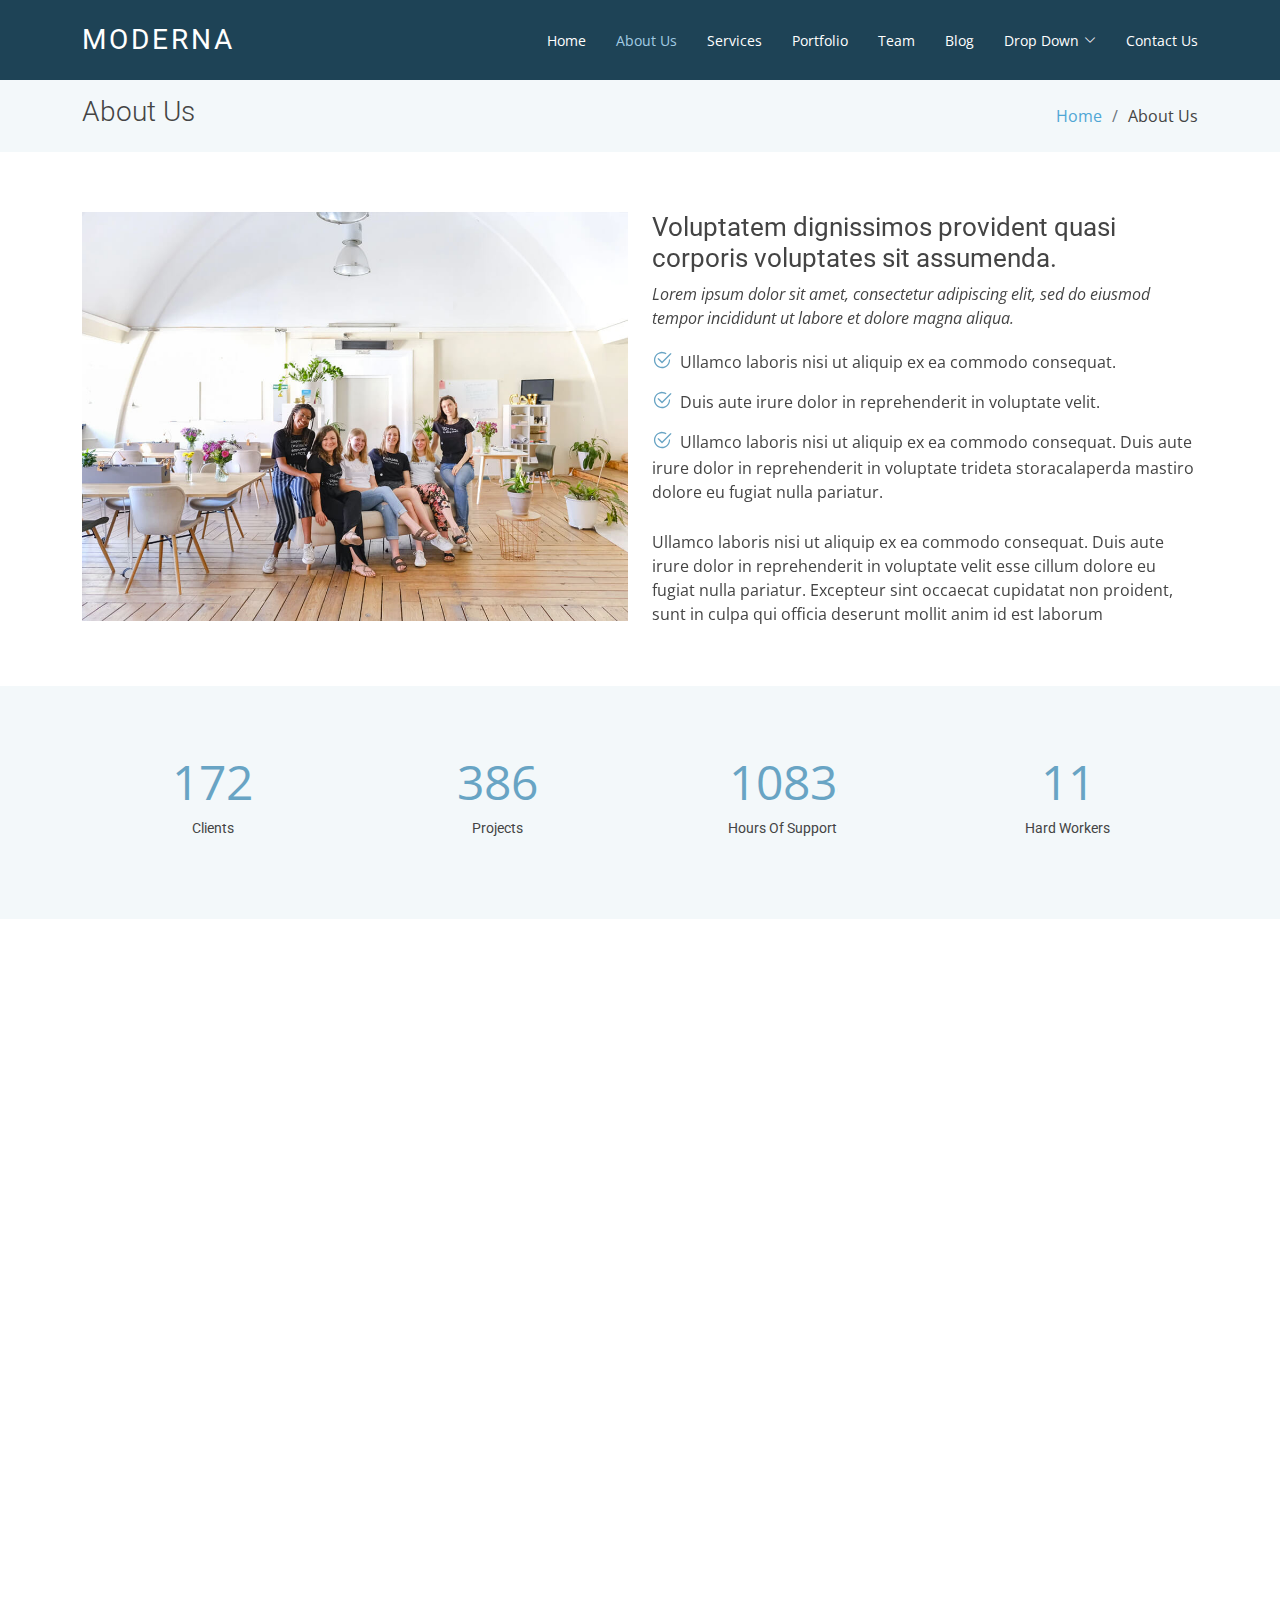
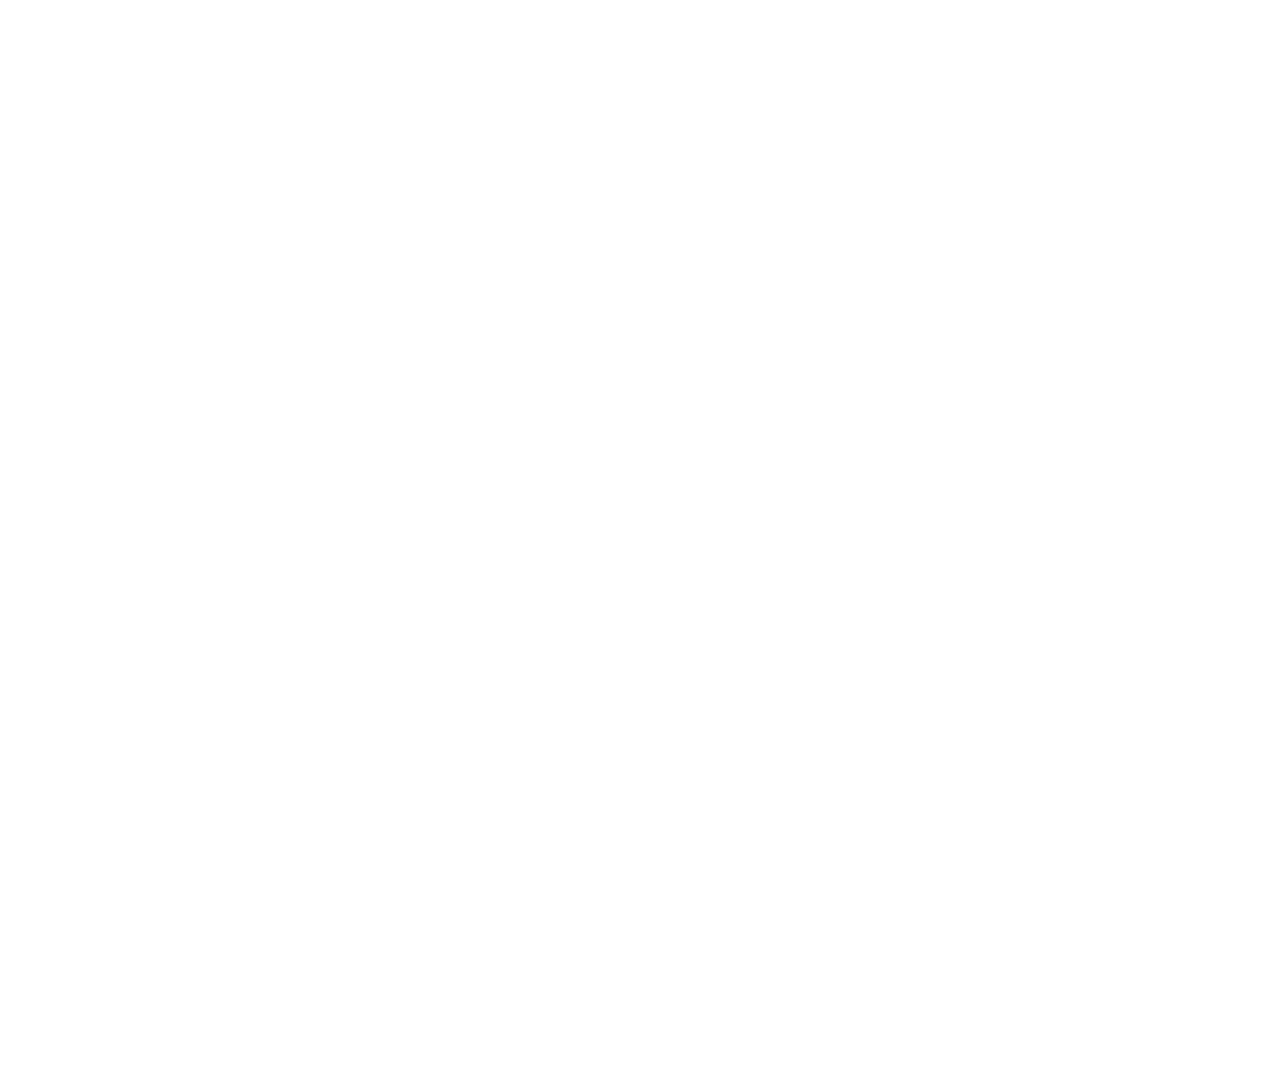
==== about.html @ c9eab902 "first commit" ====
<!DOCTYPE html>
<html lang="en">

<head>
  <meta charset="utf-8">
  <meta content="width=device-width, initial-scale=1.0" name="viewport">

  <title>About - Moderna Bootstrap Template</title>
  <meta content="" name="description">
  <meta content="" name="keywords">

  <!-- Favicons -->
  <link href="assets/img/favicon.png" rel="icon">
  <link href="assets/img/apple-touch-icon.png" rel="apple-touch-icon">

  <!-- Google Fonts -->
  <link href="https://fonts.googleapis.com/css?family=Open+Sans:300,300i,400,400i,600,600i,700,700i|Roboto:300,300i,400,400i,500,500i,700,700i&display=swap" rel="stylesheet">

  <!-- Vendor CSS Files -->
  <link href="assets/vendor/animate.css/animate.min.css" rel="stylesheet">
  <link href="assets/vendor/aos/aos.css" rel="stylesheet">
  <link href="assets/vendor/bootstrap/css/bootstrap.min.css" rel="stylesheet">
  <link href="assets/vendor/bootstrap-icons/bootstrap-icons.css" rel="stylesheet">
  <link href="assets/vendor/boxicons/css/boxicons.min.css" rel="stylesheet">
  <link href="assets/vendor/glightbox/css/glightbox.min.css" rel="stylesheet">
  <link href="assets/vendor/swiper/swiper-bundle.min.css" rel="stylesheet">

  <!-- Template Main CSS File -->
  <link href="assets/css/style.css" rel="stylesheet">

  <!-- =======================================================
  * Template Name: Moderna - v4.11.0
  * Template URL: https://bootstrapmade.com/free-bootstrap-template-corporate-moderna/
  * Author: BootstrapMade.com
  * License: https://bootstrapmade.com/license/
  ======================================================== -->
</head>

<body>

  <!-- ======= Header ======= -->
  <header id="header" class="fixed-top d-flex align-items-center ">
    <div class="container d-flex justify-content-between align-items-center">

      <div class="logo">
        <h1 class="text-light"><a href="index.html"><span>Moderna</span></a></h1>
        <!-- Uncomment below if you prefer to use an image logo -->
        <!-- <a href="index.html"><img src="assets/img/logo.png" alt="" class="img-fluid"></a>-->
      </div>

      <nav id="navbar" class="navbar">
        <ul>
          <li><a class="" href="index.html">Home</a></li>
          <li><a class="active" href="about.html">About Us</a></li>
          <li><a href="services.html">Services</a></li>
          <li><a href="portfolio.html">Portfolio</a></li>
          <li><a href="team.html">Team</a></li>
          <li><a href="blog.html">Blog</a></li>
          <li class="dropdown"><a href="#"><span>Drop Down</span> <i class="bi bi-chevron-down"></i></a>
            <ul>
              <li><a href="#">Drop Down 1</a></li>
              <li class="dropdown"><a href="#"><span>Deep Drop Down</span> <i class="bi bi-chevron-right"></i></a>
                <ul>
                  <li><a href="#">Deep Drop Down 1</a></li>
                  <li><a href="#">Deep Drop Down 2</a></li>
                  <li><a href="#">Deep Drop Down 3</a></li>
                  <li><a href="#">Deep Drop Down 4</a></li>
                  <li><a href="#">Deep Drop Down 5</a></li>
                </ul>
              </li>
              <li><a href="#">Drop Down 2</a></li>
              <li><a href="#">Drop Down 3</a></li>
              <li><a href="#">Drop Down 4</a></li>
            </ul>
          </li>
          <li><a href="contact.html">Contact Us</a></li>
        </ul>
        <i class="bi bi-list mobile-nav-toggle"></i>
      </nav><!-- .navbar -->

    </div>
  </header><!-- End Header -->

  <main id="main">

    <!-- ======= About Us Section ======= -->
    <section class="breadcrumbs">
      <div class="container">

        <div class="d-flex justify-content-between align-items-center">
          <h2>About Us</h2>
          <ol>
            <li><a href="index.html">Home</a></li>
            <li>About Us</li>
          </ol>
        </div>

      </div>
    </section><!-- End About Us Section -->

    <!-- ======= About Section ======= -->
    <section class="about" data-aos="fade-up">
      <div class="container">

        <div class="row">
          <div class="col-lg-6">
            <img src="assets/img/about.jpg" class="img-fluid" alt="">
          </div>
          <div class="col-lg-6 pt-4 pt-lg-0">
            <h3>Voluptatem dignissimos provident quasi corporis voluptates sit assumenda.</h3>
            <p class="fst-italic">
              Lorem ipsum dolor sit amet, consectetur adipiscing elit, sed do eiusmod tempor incididunt ut labore et dolore
              magna aliqua.
            </p>
            <ul>
              <li><i class="bi bi-check2-circle"></i> Ullamco laboris nisi ut aliquip ex ea commodo consequat.</li>
              <li><i class="bi bi-check2-circle"></i> Duis aute irure dolor in reprehenderit in voluptate velit.</li>
              <li><i class="bi bi-check2-circle"></i> Ullamco laboris nisi ut aliquip ex ea commodo consequat. Duis aute irure dolor in reprehenderit in voluptate trideta storacalaperda mastiro dolore eu fugiat nulla pariatur.</li>
            </ul>
            <p>
              Ullamco laboris nisi ut aliquip ex ea commodo consequat. Duis aute irure dolor in reprehenderit in voluptate
              velit esse cillum dolore eu fugiat nulla pariatur. Excepteur sint occaecat cupidatat non proident, sunt in
              culpa qui officia deserunt mollit anim id est laborum
            </p>
          </div>
        </div>

      </div>
    </section><!-- End About Section -->

    <!-- ======= Facts Section ======= -->
    <section class="facts section-bg" data-aos="fade-up">
      <div class="container">

        <div class="row counters">

          <div class="col-lg-3 col-6 text-center">
            <span data-purecounter-start="0" data-purecounter-end="232" data-purecounter-duration="1" class="purecounter"></span>
            <p>Clients</p>
          </div>

          <div class="col-lg-3 col-6 text-center">
            <span data-purecounter-start="0" data-purecounter-end="521" data-purecounter-duration="1" class="purecounter"></span>
            <p>Projects</p>
          </div>

          <div class="col-lg-3 col-6 text-center">
            <span data-purecounter-start="0" data-purecounter-end="1463" data-purecounter-duration="1" class="purecounter"></span>
            <p>Hours Of Support</p>
          </div>

          <div class="col-lg-3 col-6 text-center">
            <span data-purecounter-start="0" data-purecounter-end="15" data-purecounter-duration="1" class="purecounter"></span>
            <p>Hard Workers</p>
          </div>

        </div>

      </div>
    </section><!-- End Facts Section -->

    <!-- ======= Our Skills Section ======= -->
    <section class="skills" data-aos="fade-up">
      <div class="container">

        <div class="section-title">
          <h2>Our Skills</h2>
          <p>Magnam dolores commodi suscipit. Necessitatibus eius consequatur ex aliquid fuga eum quidem. Sit sint consectetur velit. Quisquam quos quisquam cupiditate. Et nemo qui impedit suscipit alias ea. Quia fugiat sit in iste officiis commodi quidem hic quas.</p>
        </div>

        <div class="skills-content">

          <div class="progress">
            <div class="progress-bar bg-success" role="progressbar" aria-valuenow="100" aria-valuemin="0" aria-valuemax="100">
              <span class="skill">HTML <i class="val">100%</i></span>
            </div>
          </div>

          <div class="progress">
            <div class="progress-bar bg-info" role="progressbar" aria-valuenow="90" aria-valuemin="0" aria-valuemax="100">
              <span class="skill">CSS <i class="val">90%</i></span>
            </div>
          </div>

          <div class="progress">
            <div class="progress-bar bg-warning" role="progressbar" aria-valuenow="75" aria-valuemin="0" aria-valuemax="100">
              <span class="skill">JavaScript <i class="val">75%</i></span>
            </div>
          </div>

          <div class="progress">
            <div class="progress-bar bg-danger" role="progressbar" aria-valuenow="55" aria-valuemin="0" aria-valuemax="100">
              <span class="skill">Photoshop <i class="val">55%</i></span>
            </div>
          </div>

        </div>

      </div>
    </section><!-- End Our Skills Section -->

    <!-- ======= Tetstimonials Section ======= -->
    <section class="testimonials" data-aos="fade-up">
      <div class="container">

        <div class="section-title">
          <h2>Tetstimonials</h2>
          <p>Magnam dolores commodi suscipit. Necessitatibus eius consequatur ex aliquid fuga eum quidem. Sit sint consectetur velit. Quisquam quos quisquam cupiditate. Et nemo qui impedit suscipit alias ea. Quia fugiat sit in iste officiis commodi quidem hic quas.</p>
        </div>

        <div class="testimonials-carousel swiper">
          <div class="swiper-wrapper">
            <div class="testimonial-item swiper-slide">
              <img src="assets/img/testimonials/testimonials-1.jpg" class="testimonial-img" alt="">
              <h3>Saul Goodman</h3>
              <h4>Ceo &amp; Founder</h4>
              <p>
                <i class="bx bxs-quote-alt-left quote-icon-left"></i>
                Proin iaculis purus consequat sem cure digni ssim donec porttitora entum suscipit rhoncus. Accusantium quam, ultricies eget id, aliquam eget nibh et. Maecen aliquam, risus at semper.
                <i class="bx bxs-quote-alt-right quote-icon-right"></i>
              </p>
            </div>

            <div class="testimonial-item swiper-slide">
              <img src="assets/img/testimonials/testimonials-2.jpg" class="testimonial-img" alt="">
              <h3>Sara Wilsson</h3>
              <h4>Designer</h4>
              <p>
                <i class="bx bxs-quote-alt-left quote-icon-left"></i>
                Export tempor illum tamen malis malis eram quae irure esse labore quem cillum quid cillum eram malis quorum velit fore eram velit sunt aliqua noster fugiat irure amet legam anim culpa.
                <i class="bx bxs-quote-alt-right quote-icon-right"></i>
              </p>
            </div>

            <div class="testimonial-item swiper-slide">
              <img src="assets/img/testimonials/testimonials-3.jpg" class="testimonial-img" alt="">
              <h3>Jena Karlis</h3>
              <h4>Store Owner</h4>
              <p>
                <i class="bx bxs-quote-alt-left quote-icon-left"></i>
                Enim nisi quem export duis labore cillum quae magna enim sint quorum nulla quem veniam duis minim tempor labore quem eram duis noster aute amet eram fore quis sint minim.
                <i class="bx bxs-quote-alt-right quote-icon-right"></i>
              </p>
            </div>

            <div class="testimonial-item swiper-slide">
              <img src="assets/img/testimonials/testimonials-4.jpg" class="testimonial-img" alt="">
              <h3>Matt Brandon</h3>
              <h4>Freelancer</h4>
              <p>
                <i class="bx bxs-quote-alt-left quote-icon-left"></i>
                Fugiat enim eram quae cillum dolore dolor amet nulla culpa multos export minim fugiat minim velit minim dolor enim duis veniam ipsum anim magna sunt elit fore quem dolore labore illum veniam.
                <i class="bx bxs-quote-alt-right quote-icon-right"></i>
              </p>
            </div>

            <div class="testimonial-item swiper-slide">
              <img src="assets/img/testimonials/testimonials-5.jpg" class="testimonial-img" alt="">
              <h3>John Larson</h3>
              <h4>Entrepreneur</h4>
              <p>
                <i class="bx bxs-quote-alt-left quote-icon-left"></i>
                Quis quorum aliqua sint quem legam fore sunt eram irure aliqua veniam tempor noster veniam enim culpa labore duis sunt culpa nulla illum cillum fugiat legam esse veniam culpa fore nisi cillum quid.
                <i class="bx bxs-quote-alt-right quote-icon-right"></i>
              </p>
            </div>
          </div>
          <div class="swiper-pagination"></div>
        </div>

      </div>
    </section><!-- End Ttstimonials Section -->

  </main><!-- End #main -->

  <!-- ======= Footer ======= -->
  <footer id="footer" data-aos="fade-up" data-aos-easing="ease-in-out" data-aos-duration="500">

    <div class="footer-newsletter">
      <div class="container">
        <div class="row">
          <div class="col-lg-6">
            <h4>Our Newsletter</h4>
            <p>Tamen quem nulla quae legam multos aute sint culpa legam noster magna</p>
          </div>
          <div class="col-lg-6">
            <form action="" method="post">
              <input type="email" name="email"><input type="submit" value="Subscribe">
            </form>
          </div>
        </div>
      </div>
    </div>

    <div class="footer-top">
      <div class="container">
        <div class="row">

          <div class="col-lg-3 col-md-6 footer-links">
            <h4>Useful Links</h4>
            <ul>
              <li><i class="bx bx-chevron-right"></i> <a href="#">Home</a></li>
              <li><i class="bx bx-chevron-right"></i> <a href="#">About us</a></li>
              <li><i class="bx bx-chevron-right"></i> <a href="#">Services</a></li>
              <li><i class="bx bx-chevron-right"></i> <a href="#">Terms of service</a></li>
              <li><i class="bx bx-chevron-right"></i> <a href="#">Privacy policy</a></li>
            </ul>
          </div>

          <div class="col-lg-3 col-md-6 footer-links">
            <h4>Our Services</h4>
            <ul>
              <li><i class="bx bx-chevron-right"></i> <a href="#">Web Design</a></li>
              <li><i class="bx bx-chevron-right"></i> <a href="#">Web Development</a></li>
              <li><i class="bx bx-chevron-right"></i> <a href="#">Product Management</a></li>
              <li><i class="bx bx-chevron-right"></i> <a href="#">Marketing</a></li>
              <li><i class="bx bx-chevron-right"></i> <a href="#">Graphic Design</a></li>
            </ul>
          </div>

          <div class="col-lg-3 col-md-6 footer-contact">
            <h4>Contact Us</h4>
            <p>
              A108 Adam Street <br>
              New York, NY 535022<br>
              United States <br><br>
              <strong>Phone:</strong> +1 5589 55488 55<br>
              <strong>Email:</strong> info@example.com<br>
            </p>

          </div>

          <div class="col-lg-3 col-md-6 footer-info">
            <h3>About Moderna</h3>
            <p>Cras fermentum odio eu feugiat lide par naso tierra. Justo eget nada terra videa magna derita valies darta donna mare fermentum iaculis eu non diam phasellus.</p>
            <div class="social-links mt-3">
              <a href="#" class="twitter"><i class="bx bxl-twitter"></i></a>
              <a href="#" class="facebook"><i class="bx bxl-facebook"></i></a>
              <a href="#" class="instagram"><i class="bx bxl-instagram"></i></a>
              <a href="#" class="linkedin"><i class="bx bxl-linkedin"></i></a>
            </div>
          </div>

        </div>
      </div>
    </div>

    <div class="container">
      <div class="copyright">
        &copy; Copyright <strong><span>Moderna</span></strong>. All Rights Reserved
      </div>
      <div class="credits">
        <!-- All the links in the footer should remain intact. -->
        <!-- You can delete the links only if you purchased the pro version. -->
        <!-- Licensing information: https://bootstrapmade.com/license/ -->
        <!-- Purchase the pro version with working PHP/AJAX contact form: https://bootstrapmade.com/free-bootstrap-template-corporate-moderna/ -->
        Designed by <a href="https://bootstrapmade.com/">BootstrapMade</a>
      </div>
    </div>
  </footer><!-- End Footer -->

  <a href="#" class="back-to-top d-flex align-items-center justify-content-center"><i class="bi bi-arrow-up-short"></i></a>

  <!-- Vendor JS Files -->
  <script src="assets/vendor/purecounter/purecounter_vanilla.js"></script>
  <script src="assets/vendor/aos/aos.js"></script>
  <script src="assets/vendor/bootstrap/js/bootstrap.bundle.min.js"></script>
  <script src="assets/vendor/glightbox/js/glightbox.min.js"></script>
  <script src="assets/vendor/isotope-layout/isotope.pkgd.min.js"></script>
  <script src="assets/vendor/swiper/swiper-bundle.min.js"></script>
  <script src="assets/vendor/waypoints/noframework.waypoints.js"></script>
  <script src="assets/vendor/php-email-form/validate.js"></script>

  <!-- Template Main JS File -->
  <script src="assets/js/main.js"></script>

</body>

</html>
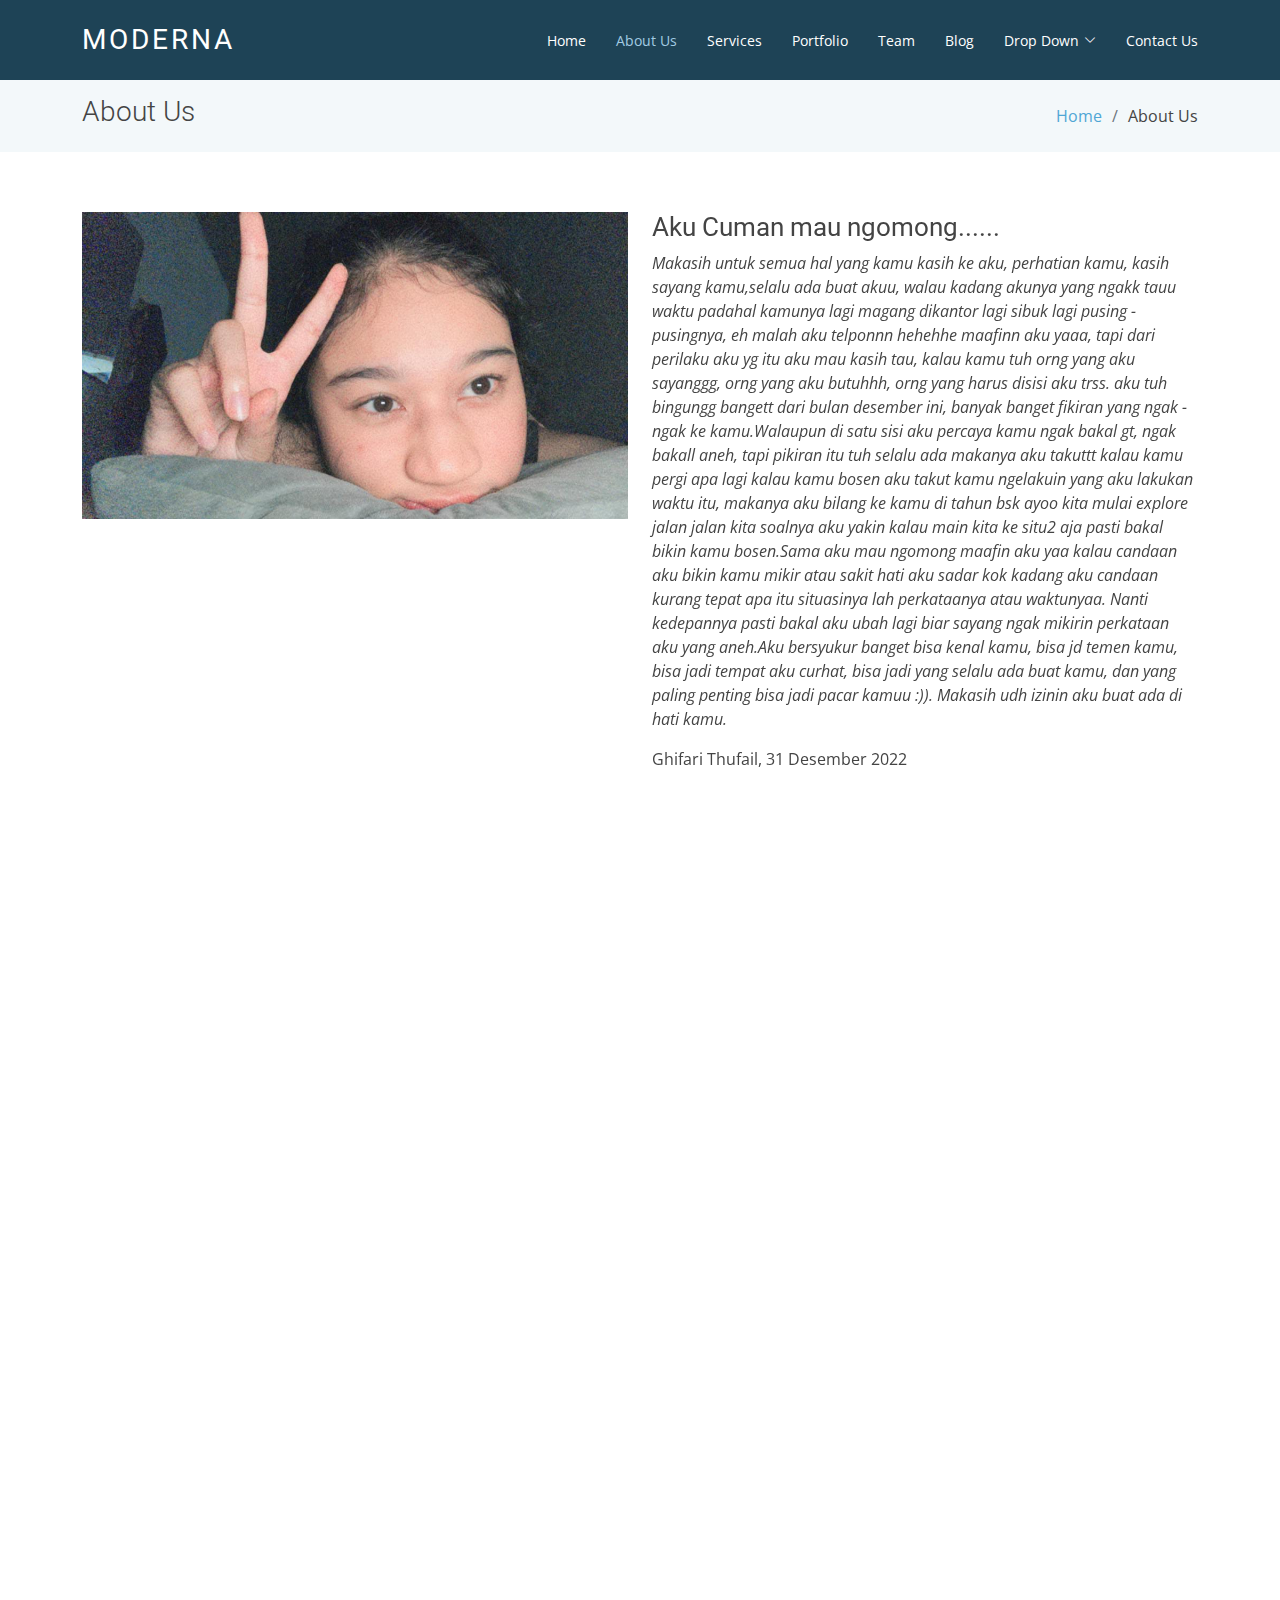
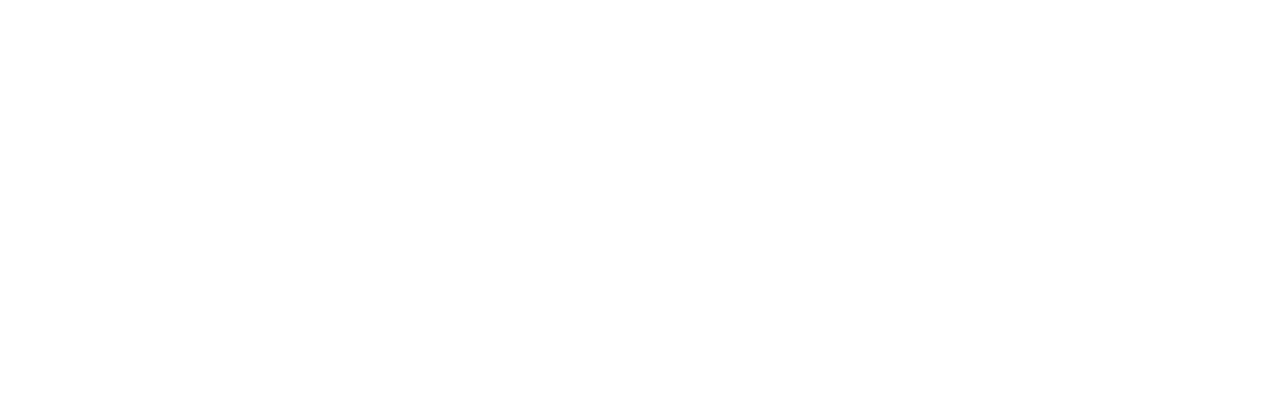
==== commit e7b1333a: "tambahan" ====
--- a/about.html
+++ b/about.html
@@ -104,93 +104,64 @@
 
         <div class="row">
           <div class="col-lg-6">
-            <img src="assets/img/about.jpg" class="img-fluid" alt="">
+            <img src="assets/img/vania 1.jpeg" class="img-fluid" alt="">
           </div>
           <div class="col-lg-6 pt-4 pt-lg-0">
-            <h3>Voluptatem dignissimos provident quasi corporis voluptates sit assumenda.</h3>
+            <h3>Aku Cuman mau ngomong......</h3>
             <p class="fst-italic">
-              Lorem ipsum dolor sit amet, consectetur adipiscing elit, sed do eiusmod tempor incididunt ut labore et dolore
-              magna aliqua.
+              Makasih untuk semua hal yang kamu kasih ke aku, perhatian kamu, kasih sayang kamu,selalu ada buat akuu, walau kadang akunya yang ngakk tauu waktu
+              padahal kamunya lagi magang dikantor lagi sibuk lagi pusing - pusingnya, eh malah aku telponnn hehehhe maafinn aku yaaa, tapi 
+              dari perilaku aku yg itu aku mau kasih tau, kalau kamu tuh orng yang aku sayanggg, orng yang aku butuhhh, orng yang harus disisi aku trss.
+              aku tuh bingungg bangett dari bulan desember ini, banyak banget fikiran yang ngak - ngak ke kamu.Walaupun di satu sisi aku percaya 
+              kamu ngak bakal gt, ngak bakall aneh, tapi pikiran itu tuh selalu ada makanya aku takuttt kalau kamu pergi apa lagi kalau kamu bosen
+              aku takut kamu ngelakuin yang aku lakukan waktu itu, makanya aku bilang ke kamu di tahun bsk ayoo kita mulai explore jalan jalan kita soalnya aku yakin
+              kalau main kita ke situ2 aja pasti bakal bikin kamu bosen.Sama aku mau ngomong maafin aku yaa kalau candaan aku bikin kamu mikir atau sakit
+              hati aku sadar kok kadang aku candaan kurang tepat apa itu situasinya lah perkataanya atau waktunyaa. Nanti kedepannya pasti bakal aku 
+              ubah lagi biar sayang ngak mikirin perkataan aku yang aneh.Aku bersyukur banget bisa kenal kamu, bisa jd temen kamu, bisa jadi tempat aku curhat, bisa jadi yang selalu ada
+              buat kamu, dan yang paling penting bisa jadi pacar kamuu :)). Makasih udh izinin aku buat ada di hati kamu.
             </p>
             <ul>
-              <li><i class="bi bi-check2-circle"></i> Ullamco laboris nisi ut aliquip ex ea commodo consequat.</li>
-              <li><i class="bi bi-check2-circle"></i> Duis aute irure dolor in reprehenderit in voluptate velit.</li>
-              <li><i class="bi bi-check2-circle"></i> Ullamco laboris nisi ut aliquip ex ea commodo consequat. Duis aute irure dolor in reprehenderit in voluptate trideta storacalaperda mastiro dolore eu fugiat nulla pariatur.</li>
-            </ul>
-            <p>
-              Ullamco laboris nisi ut aliquip ex ea commodo consequat. Duis aute irure dolor in reprehenderit in voluptate
-              velit esse cillum dolore eu fugiat nulla pariatur. Excepteur sint occaecat cupidatat non proident, sunt in
-              culpa qui officia deserunt mollit anim id est laborum
-            </p>
+              <li>Ghifari Thufail, 31 Desember 2022</li>
+            </ul>
           </div>
         </div>
 
       </div>
     </section><!-- End About Section -->
 
-    <!-- ======= Facts Section ======= -->
-    <section class="facts section-bg" data-aos="fade-up">
-      <div class="container">
-
-        <div class="row counters">
-
-          <div class="col-lg-3 col-6 text-center">
-            <span data-purecounter-start="0" data-purecounter-end="232" data-purecounter-duration="1" class="purecounter"></span>
-            <p>Clients</p>
-          </div>
-
-          <div class="col-lg-3 col-6 text-center">
-            <span data-purecounter-start="0" data-purecounter-end="521" data-purecounter-duration="1" class="purecounter"></span>
-            <p>Projects</p>
-          </div>
-
-          <div class="col-lg-3 col-6 text-center">
-            <span data-purecounter-start="0" data-purecounter-end="1463" data-purecounter-duration="1" class="purecounter"></span>
-            <p>Hours Of Support</p>
-          </div>
-
-          <div class="col-lg-3 col-6 text-center">
-            <span data-purecounter-start="0" data-purecounter-end="15" data-purecounter-duration="1" class="purecounter"></span>
-            <p>Hard Workers</p>
-          </div>
-
-        </div>
-
-      </div>
-    </section><!-- End Facts Section -->
 
     <!-- ======= Our Skills Section ======= -->
     <section class="skills" data-aos="fade-up">
       <div class="container">
 
         <div class="section-title">
-          <h2>Our Skills</h2>
-          <p>Magnam dolores commodi suscipit. Necessitatibus eius consequatur ex aliquid fuga eum quidem. Sit sint consectetur velit. Quisquam quos quisquam cupiditate. Et nemo qui impedit suscipit alias ea. Quia fugiat sit in iste officiis commodi quidem hic quas.</p>
+          <h2>RASA</h2>
+          <p>yang selalu aku dapetin Dari kamu</p>
         </div>
 
         <div class="skills-content">
 
           <div class="progress">
             <div class="progress-bar bg-success" role="progressbar" aria-valuenow="100" aria-valuemin="0" aria-valuemax="100">
-              <span class="skill">HTML <i class="val">100%</i></span>
-            </div>
-          </div>
-
-          <div class="progress">
-            <div class="progress-bar bg-info" role="progressbar" aria-valuenow="90" aria-valuemin="0" aria-valuemax="100">
-              <span class="skill">CSS <i class="val">90%</i></span>
-            </div>
-          </div>
-
-          <div class="progress">
-            <div class="progress-bar bg-warning" role="progressbar" aria-valuenow="75" aria-valuemin="0" aria-valuemax="100">
-              <span class="skill">JavaScript <i class="val">75%</i></span>
-            </div>
-          </div>
-
-          <div class="progress">
-            <div class="progress-bar bg-danger" role="progressbar" aria-valuenow="55" aria-valuemin="0" aria-valuemax="100">
-              <span class="skill">Photoshop <i class="val">55%</i></span>
+              <span class="skill">Perhatian <i class="val">100%</i></span>
+            </div>
+          </div>
+
+          <div class="progress">
+            <div class="progress-bar bg-info" role="progressbar" aria-valuenow="100" aria-valuemin="0" aria-valuemax="100">
+              <span class="skill">Rasa Sayang <i class="val">100%</i></span>
+            </div>
+          </div>
+
+          <div class="progress">
+            <div class="progress-bar bg-warning" role="progressbar" aria-valuenow="100" aria-valuemin="0" aria-valuemax="100">
+              <span class="skill">Selalu Ada <i class="val">100%</i></span>
+            </div>
+          </div>
+
+          <div class="progress">
+            <div class="progress-bar bg-danger" role="progressbar" aria-valuenow="100" aria-valuemin="0" aria-valuemax="100">
+              <span class="skill">Pengertian <i class="val">100%</i></span>
             </div>
           </div>
 
@@ -198,79 +169,6 @@
 
       </div>
     </section><!-- End Our Skills Section -->
-
-    <!-- ======= Tetstimonials Section ======= -->
-    <section class="testimonials" data-aos="fade-up">
-      <div class="container">
-
-        <div class="section-title">
-          <h2>Tetstimonials</h2>
-          <p>Magnam dolores commodi suscipit. Necessitatibus eius consequatur ex aliquid fuga eum quidem. Sit sint consectetur velit. Quisquam quos quisquam cupiditate. Et nemo qui impedit suscipit alias ea. Quia fugiat sit in iste officiis commodi quidem hic quas.</p>
-        </div>
-
-        <div class="testimonials-carousel swiper">
-          <div class="swiper-wrapper">
-            <div class="testimonial-item swiper-slide">
-              <img src="assets/img/testimonials/testimonials-1.jpg" class="testimonial-img" alt="">
-              <h3>Saul Goodman</h3>
-              <h4>Ceo &amp; Founder</h4>
-              <p>
-                <i class="bx bxs-quote-alt-left quote-icon-left"></i>
-                Proin iaculis purus consequat sem cure digni ssim donec porttitora entum suscipit rhoncus. Accusantium quam, ultricies eget id, aliquam eget nibh et. Maecen aliquam, risus at semper.
-                <i class="bx bxs-quote-alt-right quote-icon-right"></i>
-              </p>
-            </div>
-
-            <div class="testimonial-item swiper-slide">
-              <img src="assets/img/testimonials/testimonials-2.jpg" class="testimonial-img" alt="">
-              <h3>Sara Wilsson</h3>
-              <h4>Designer</h4>
-              <p>
-                <i class="bx bxs-quote-alt-left quote-icon-left"></i>
-                Export tempor illum tamen malis malis eram quae irure esse labore quem cillum quid cillum eram malis quorum velit fore eram velit sunt aliqua noster fugiat irure amet legam anim culpa.
-                <i class="bx bxs-quote-alt-right quote-icon-right"></i>
-              </p>
-            </div>
-
-            <div class="testimonial-item swiper-slide">
-              <img src="assets/img/testimonials/testimonials-3.jpg" class="testimonial-img" alt="">
-              <h3>Jena Karlis</h3>
-              <h4>Store Owner</h4>
-              <p>
-                <i class="bx bxs-quote-alt-left quote-icon-left"></i>
-                Enim nisi quem export duis labore cillum quae magna enim sint quorum nulla quem veniam duis minim tempor labore quem eram duis noster aute amet eram fore quis sint minim.
-                <i class="bx bxs-quote-alt-right quote-icon-right"></i>
-              </p>
-            </div>
-
-            <div class="testimonial-item swiper-slide">
-              <img src="assets/img/testimonials/testimonials-4.jpg" class="testimonial-img" alt="">
-              <h3>Matt Brandon</h3>
-              <h4>Freelancer</h4>
-              <p>
-                <i class="bx bxs-quote-alt-left quote-icon-left"></i>
-                Fugiat enim eram quae cillum dolore dolor amet nulla culpa multos export minim fugiat minim velit minim dolor enim duis veniam ipsum anim magna sunt elit fore quem dolore labore illum veniam.
-                <i class="bx bxs-quote-alt-right quote-icon-right"></i>
-              </p>
-            </div>
-
-            <div class="testimonial-item swiper-slide">
-              <img src="assets/img/testimonials/testimonials-5.jpg" class="testimonial-img" alt="">
-              <h3>John Larson</h3>
-              <h4>Entrepreneur</h4>
-              <p>
-                <i class="bx bxs-quote-alt-left quote-icon-left"></i>
-                Quis quorum aliqua sint quem legam fore sunt eram irure aliqua veniam tempor noster veniam enim culpa labore duis sunt culpa nulla illum cillum fugiat legam esse veniam culpa fore nisi cillum quid.
-                <i class="bx bxs-quote-alt-right quote-icon-right"></i>
-              </p>
-            </div>
-          </div>
-          <div class="swiper-pagination"></div>
-        </div>
-
-      </div>
-    </section><!-- End Ttstimonials Section -->
-
   </main><!-- End #main -->
 
   <!-- ======= Footer ======= -->
